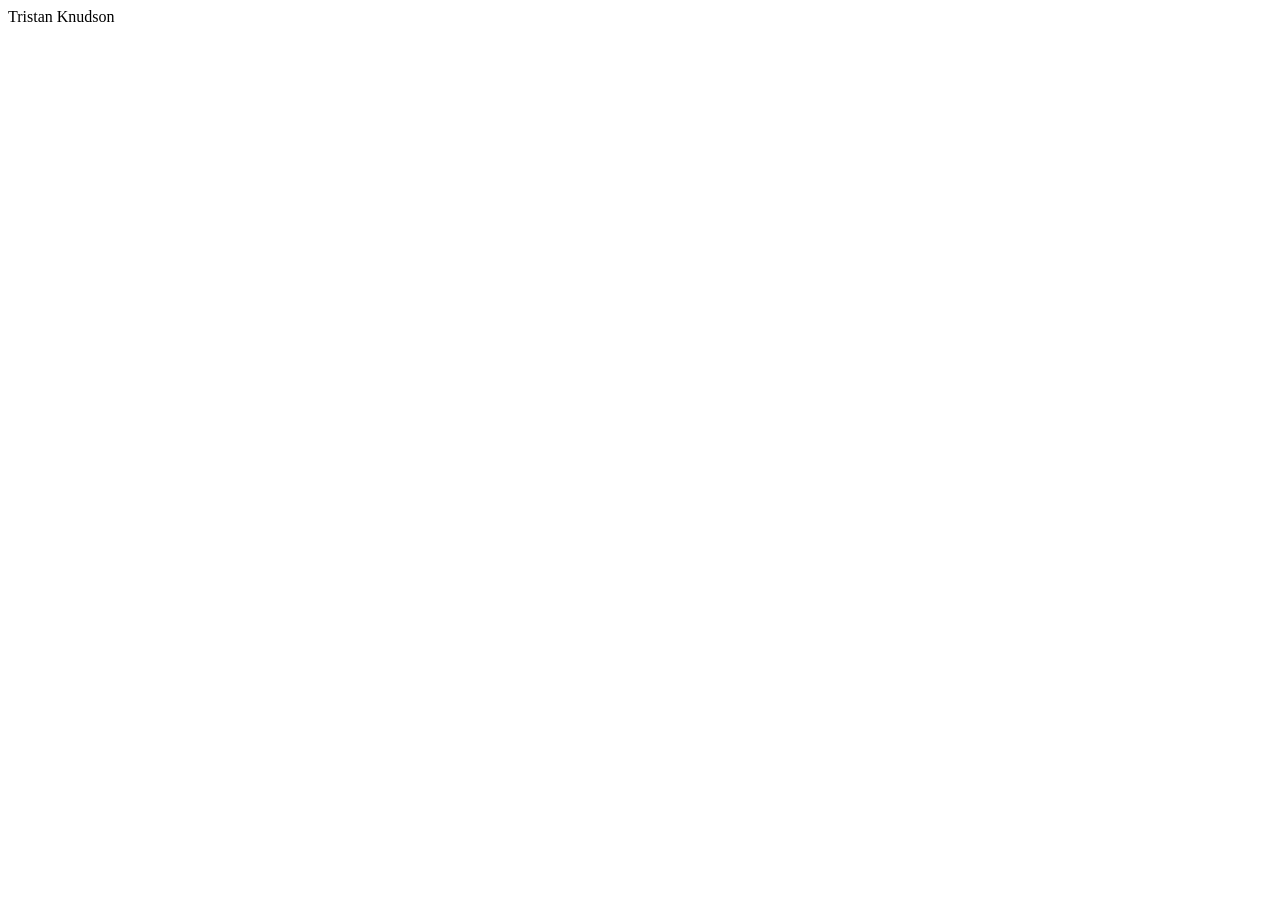
==== index.html @ ec0e9daa "Update index.html added client name" ====
<!DOCTYPE html>
<html lang="en">
<head>
    <meta charset="UTF-8">
    <meta name="viewport" content="width=, initial-scale=1.0">
    <title>Document</title>
</head>
<body>
    Tristan Knudson
</body>
</html>
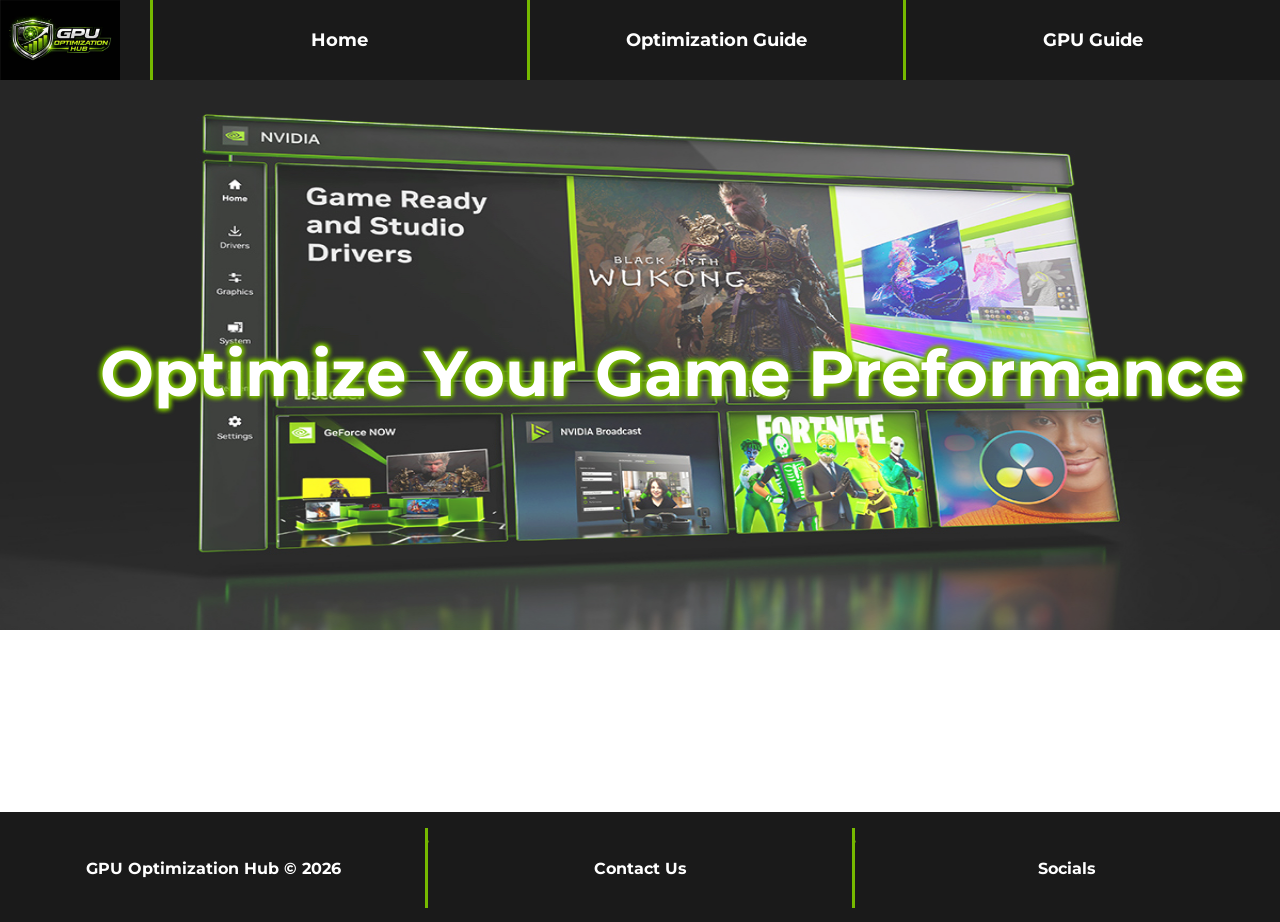
==== commit e33445ad: "hero" ====
--- a/index.html
+++ b/index.html
@@ -3,9 +3,34 @@
 <head>
     <meta charset="UTF-8">
     <meta name="viewport" content="width=, initial-scale=1.0">
-    <title>Document</title>
+    <link rel="stylesheet" href="css/index.css">
+    <title>home</title>
 </head>
-<body>
-    Tristan Knudson
-</body>
+
+<div id="content">
+    <header>
+        <img class="logo" src="pictures/company logo.png" alt="Dry Oar Logo">
+        <nav>
+            <a href="index.html">Home</a>
+            <a href="op-guide.html">Optimization Guide</a>
+            <a href="gpu-guide.html">GPU Guide</a>
+        </nav>
+    </header>
+    <body>
+        <div id="hero">
+            <img src="pictures/hero.jpeg" alt="hero image">
+            <div id="hero-text">Optimize Your Game Preformance</div>
+        </div>
+        <div id="body">
+            
+        </div>
+    </body>
+    <footer>
+        <p>GPU Optimization Hub &copy; 2026</p>
+        <p class="divider">.</p>
+        <p>Contact Us</p>
+        <p class="divider">.</p>
+        <p>Socials</p>
+    </footer>
+</div>
 </html>
--- a/css/index.css
+++ b/css/index.css
@@ -0,0 +1,107 @@
+/* imports */
+@import url('https://fonts.googleapis.com/css2?family=Inter:ital,opsz,wght@0,14..32,100..900;1,14..32,100..900&family=Montserrat:ital,wght@0,100..900;1,100..900&display=swap');
+
+:root {
+
+  --heading-font: "Montserrat";
+  --paragraph-font: "Inter";
+
+  /* colors */
+    --primary: #76B900;
+    --secondary: #1A1A1A;
+    --background: #FFFFFF;
+    --accent: #E5E5E5;
+}
+
+
+#content {
+    margin: 0 auto;
+    background-color: var(--background);
+    min-height: 100vh;
+}
+
+
+/* header */
+header {
+    display:grid;
+    grid-template-columns: 150px auto;
+    background-color: var(--secondary);
+}
+.logo {
+    height: 80px;
+}
+nav {
+    display: flex;
+    background-color: var(--secondary);
+    font-family: var(--heading-font);
+    font-size: large;
+}
+nav a {
+    text-align: center;
+    background-color: var(--secondary);
+    color: var(--background);
+    text-decoration: none;
+    height: 80px;
+    display: flex;
+    transition: background-color 0.5s;
+    flex: 1;
+    justify-content: center;
+    align-items: center;
+    border-left: 3px solid var(--primary);
+    font-weight: bold;
+}
+nav a:hover {
+    background-color:var(--primary);
+}
+
+
+/* body */
+body {
+    margin: 0;
+    font-family: var(--paragraph-font), sans-serif;
+    background-color: var(--background);
+}
+#hero img {
+    opacity: .85;
+    width: 100%;
+    height: 550px;
+}
+#hero-text {
+    font-family: var(--heading-font);
+    font-size: 400%;
+    color: var(--background);
+    font-weight: bold;
+    transform: translate(100px,-300px);
+        text-shadow:
+        2px 2px 4px var(--primary),
+       -2px 2px 4px var(--primary),
+        2px -2px 4px var(--primary),
+       -2px -2px 4px var(--primary);
+}
+
+
+/* footer */
+footer {
+    background-color: var(--secondary);
+    color: var(--background);
+    height: 110px;
+    justify-content: space-around;
+    align-items: center;
+    display: grid;
+    grid-template-columns: 1fr 1px 1fr 1px 1fr;
+    margin-top: 100px;
+}
+
+footer p {
+    align-self: center;
+    justify-self: center;
+    font-family: var(--heading-font);
+    font-weight: bold;
+
+}
+.divider {
+    background-color: var(--primary);
+    color: var(--primary);
+    height: 80px;
+    width: 3px;
+}
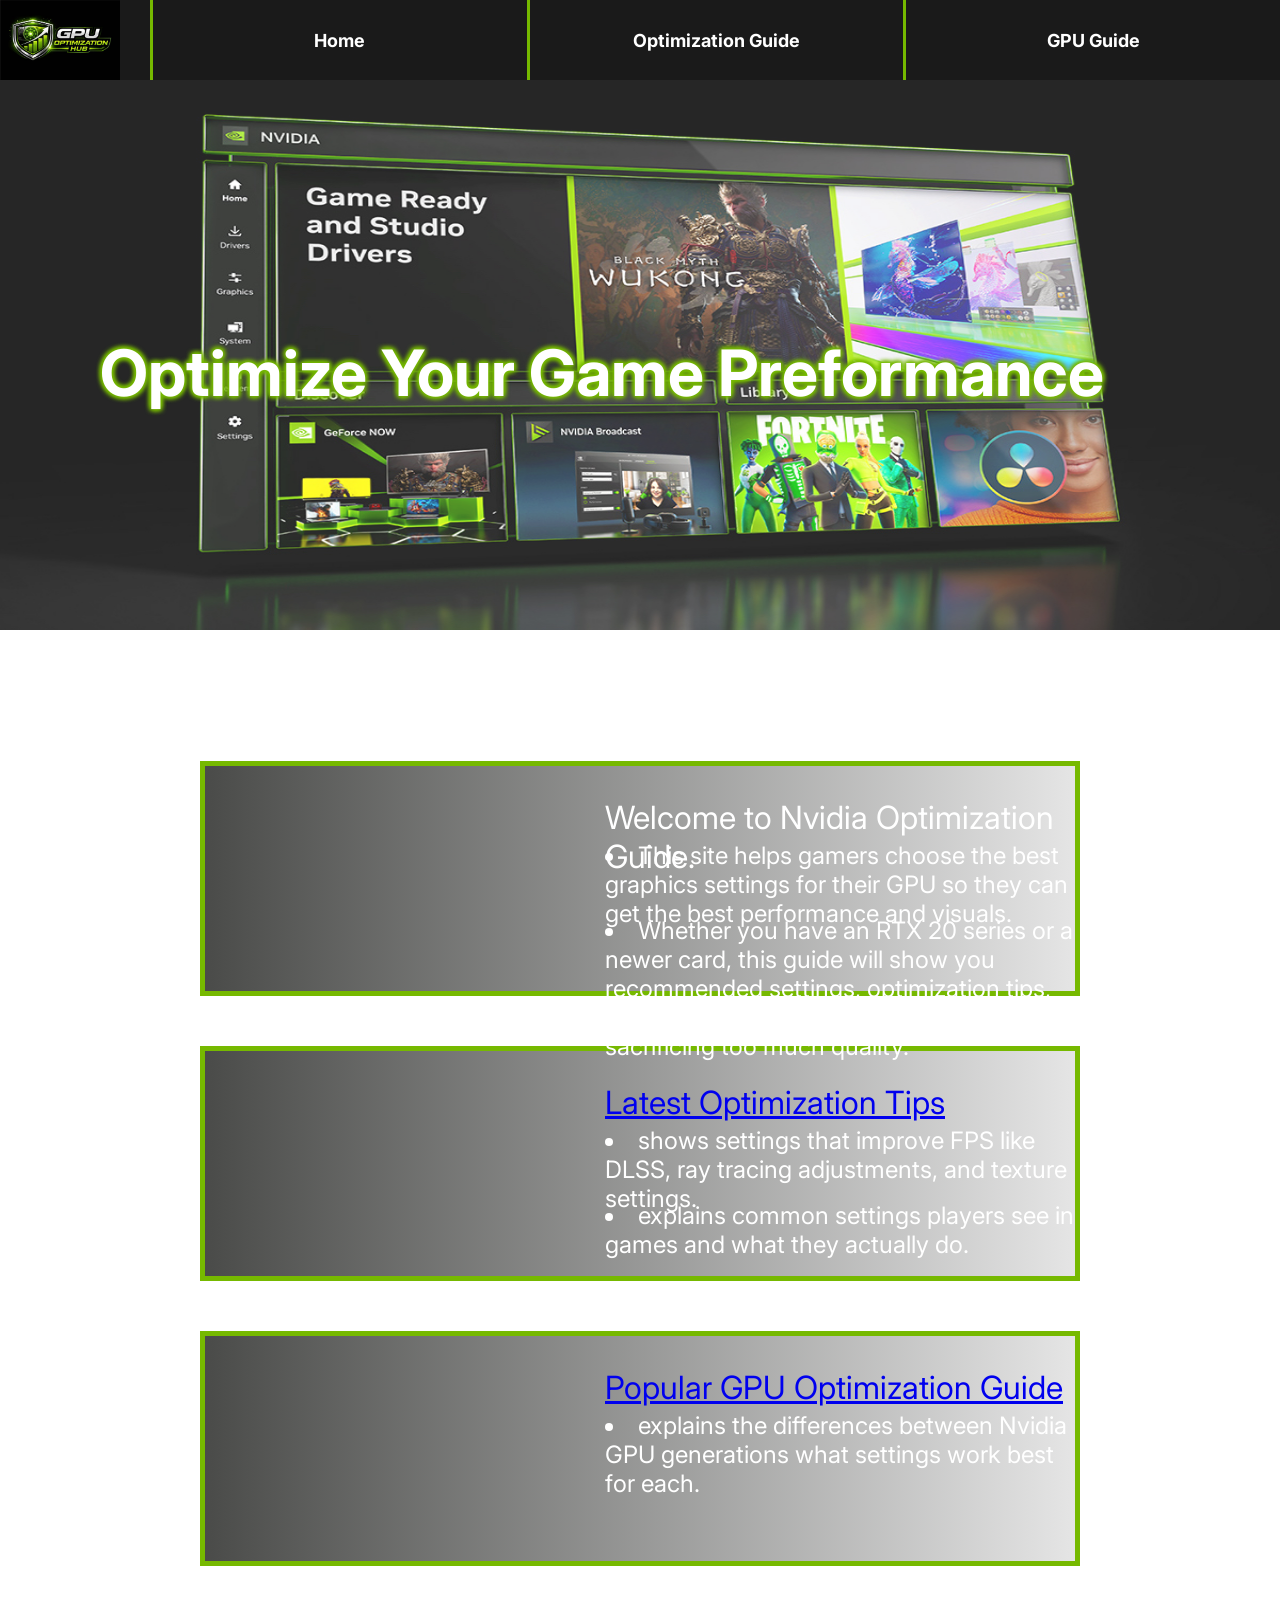
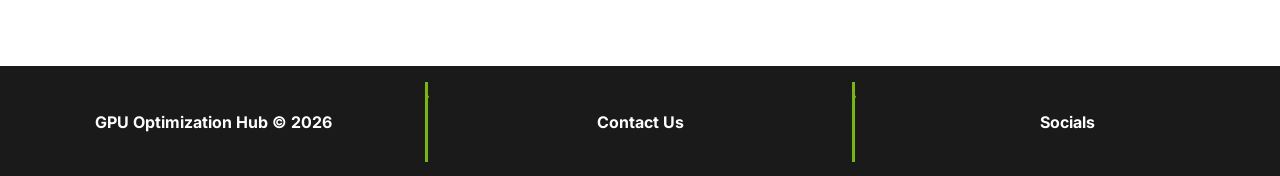
==== commit f5f088fc: "started body" ====
--- a/index.html
+++ b/index.html
@@ -16,15 +16,32 @@
             <a href="gpu-guide.html">GPU Guide</a>
         </nav>
     </header>
+
+
     <body>
         <div id="hero">
             <img src="pictures/hero.jpeg" alt="hero image">
             <div id="hero-text">Optimize Your Game Preformance</div>
         </div>
         <div id="body">
-            
+            <div class="grid" id="welcome">
+                <p class="title">Welcome to Nvidia Optimization Guide.</p>
+                <li class="bullet bullet-1">This site helps gamers choose the best graphics settings for their GPU so they can get the best performance and visuals.</li>
+                <li class="bullet bullet-2">Whether you have an RTX 20 series or a newer card, this guide will show you recommended settings, optimization tips, and ways to improve FPS without sacrificing too much quality.</li>
+            </div>
+            <div class="grid" id="optimization">
+                <p class="title"><a href="op-guide.html">Latest Optimization Tips</a></p>
+                <li class="bullet bullet-1">shows settings that improve FPS like DLSS, ray tracing adjustments, and texture settings.</li>
+                <li class="bullet bullet-2">explains common settings players see in games and what they actually do.</li>
+            </div>
+            <div class="grid" id="gpu-guide">
+                <p class="title"><a href="gpu-guide.html">Popular GPU Optimization Guide</a></p>
+                <li class="bullet bullet-1">explains the differences between Nvidia GPU generations what settings work best for each.</li>
+            </div>
         </div>
     </body>
+
+
     <footer>
         <p>GPU Optimization Hub &copy; 2026</p>
         <p class="divider">.</p>
--- a/css/index.css
+++ b/css/index.css
@@ -3,14 +3,15 @@
 
 :root {
 
-  --heading-font: "Montserrat";
-  --paragraph-font: "Inter";
+  --heading-font: "Montserrat" "sans-serrif";
+  --paragraph-font: "Inter","sans-seriff";
 
   /* colors */
     --primary: #76B900;
     --secondary: #1A1A1A;
     --background: #FFFFFF;
-    --accent: #E5E5E5;
+    --accent1: #E5E5E5;
+    --accent2: #4A4B49;
 }
 
 
@@ -55,12 +56,7 @@
 }
 
 
-/* body */
-body {
-    margin: 0;
-    font-family: var(--paragraph-font), sans-serif;
-    background-color: var(--background);
-}
+/* hero */
 #hero img {
     opacity: .85;
     width: 100%;
@@ -78,6 +74,34 @@
         2px -2px 4px var(--primary),
        -2px -2px 4px var(--primary);
 }
+
+
+/* body */
+body {
+    margin: 0;
+    font-family: var(--paragraph-font);
+    background-color: var(--background);
+    color: var(--background);
+}
+.grid {
+    display: grid;
+    grid-template-columns: 400px 1fr;
+    grid-template-rows: 75px 75px 75px;
+    border: 5px solid #76B900;
+    margin: 50px;
+    margin-left: 200px;
+    margin-right: 200px;
+    background: linear-gradient(to right, var(--accent2), var(--accent1));
+}
+.title {
+    grid-area: 1/2/2/3;
+    font-size: xx-large;
+}
+.bullet {
+    font-size: x-large;
+}
+.bullet-1 {grid-area: 2/2/3/3;}
+.bullet-2 {grid-area: 3/2/4/3;}
 
 
 /* footer */
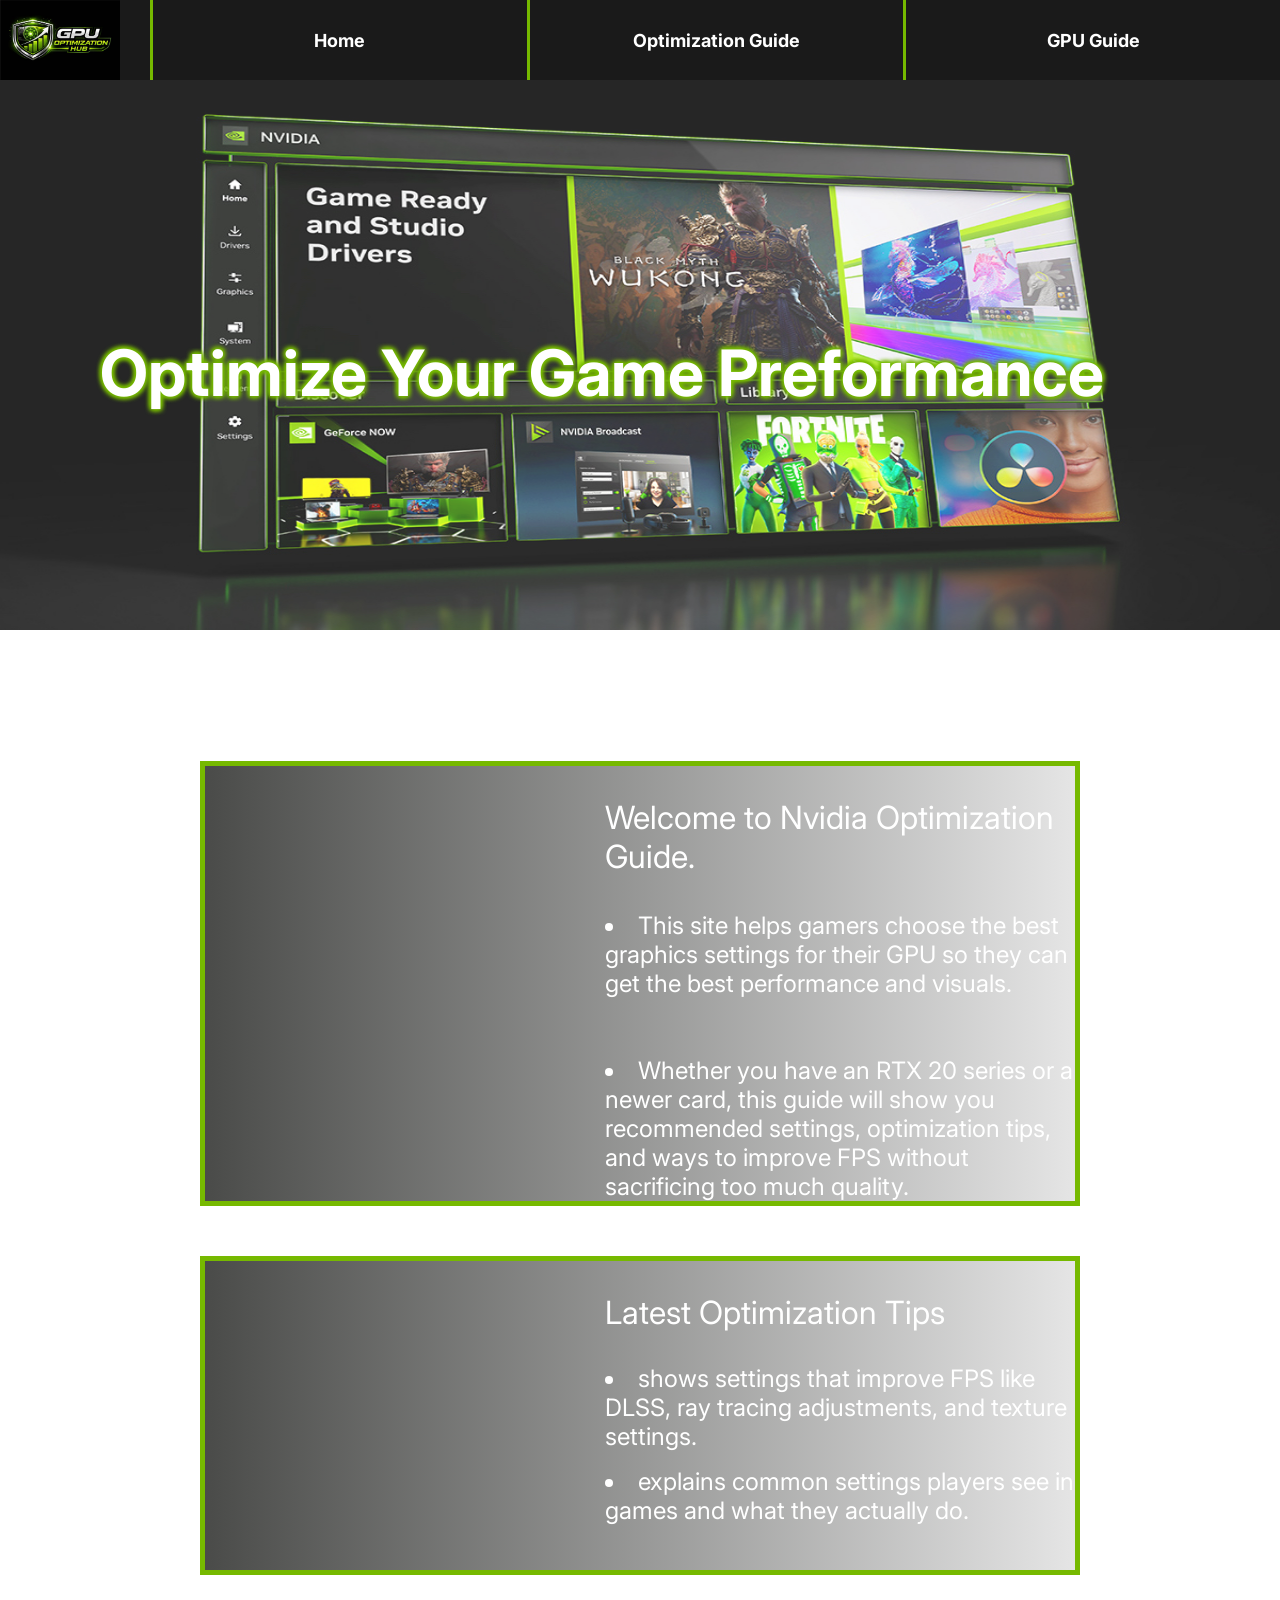
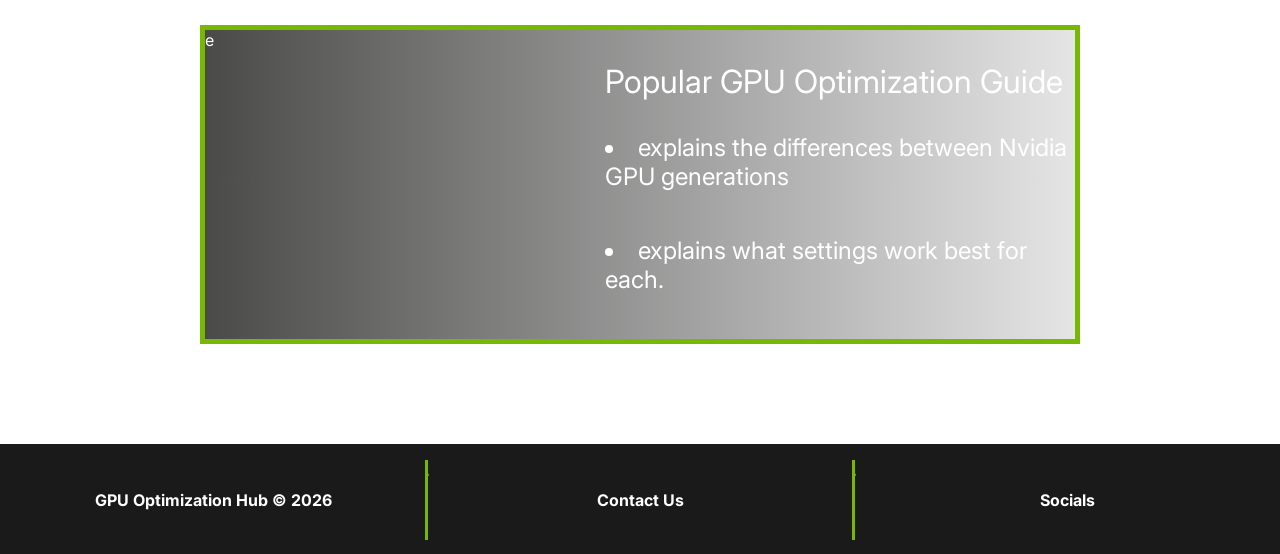
==== commit 255e8dbb: "small changes" ====
--- a/index.html
+++ b/index.html
@@ -36,7 +36,8 @@
             </div>
             <div class="grid" id="gpu-guide">
                 <p class="title"><a href="gpu-guide.html">Popular GPU Optimization Guide</a></p>
-                <li class="bullet bullet-1">explains the differences between Nvidia GPU generations what settings work best for each.</li>
+                <li class="bullet bullet-1">explains the differences between Nvidia GPU generations</li>e
+                <li class="bullet bullet-2">explains what settings work best for each.</li>
             </div>
         </div>
     </body>
--- a/css/index.css
+++ b/css/index.css
@@ -86,7 +86,7 @@
 .grid {
     display: grid;
     grid-template-columns: 400px 1fr;
-    grid-template-rows: 75px 75px 75px;
+    grid-template-rows: 1fr 1fr 1fr;
     border: 5px solid #76B900;
     margin: 50px;
     margin-left: 200px;
@@ -96,6 +96,11 @@
 .title {
     grid-area: 1/2/2/3;
     font-size: xx-large;
+    color: var(--background);
+}
+.title a {
+    text-decoration: none;
+    color: var(--background);
 }
 .bullet {
     font-size: x-large;
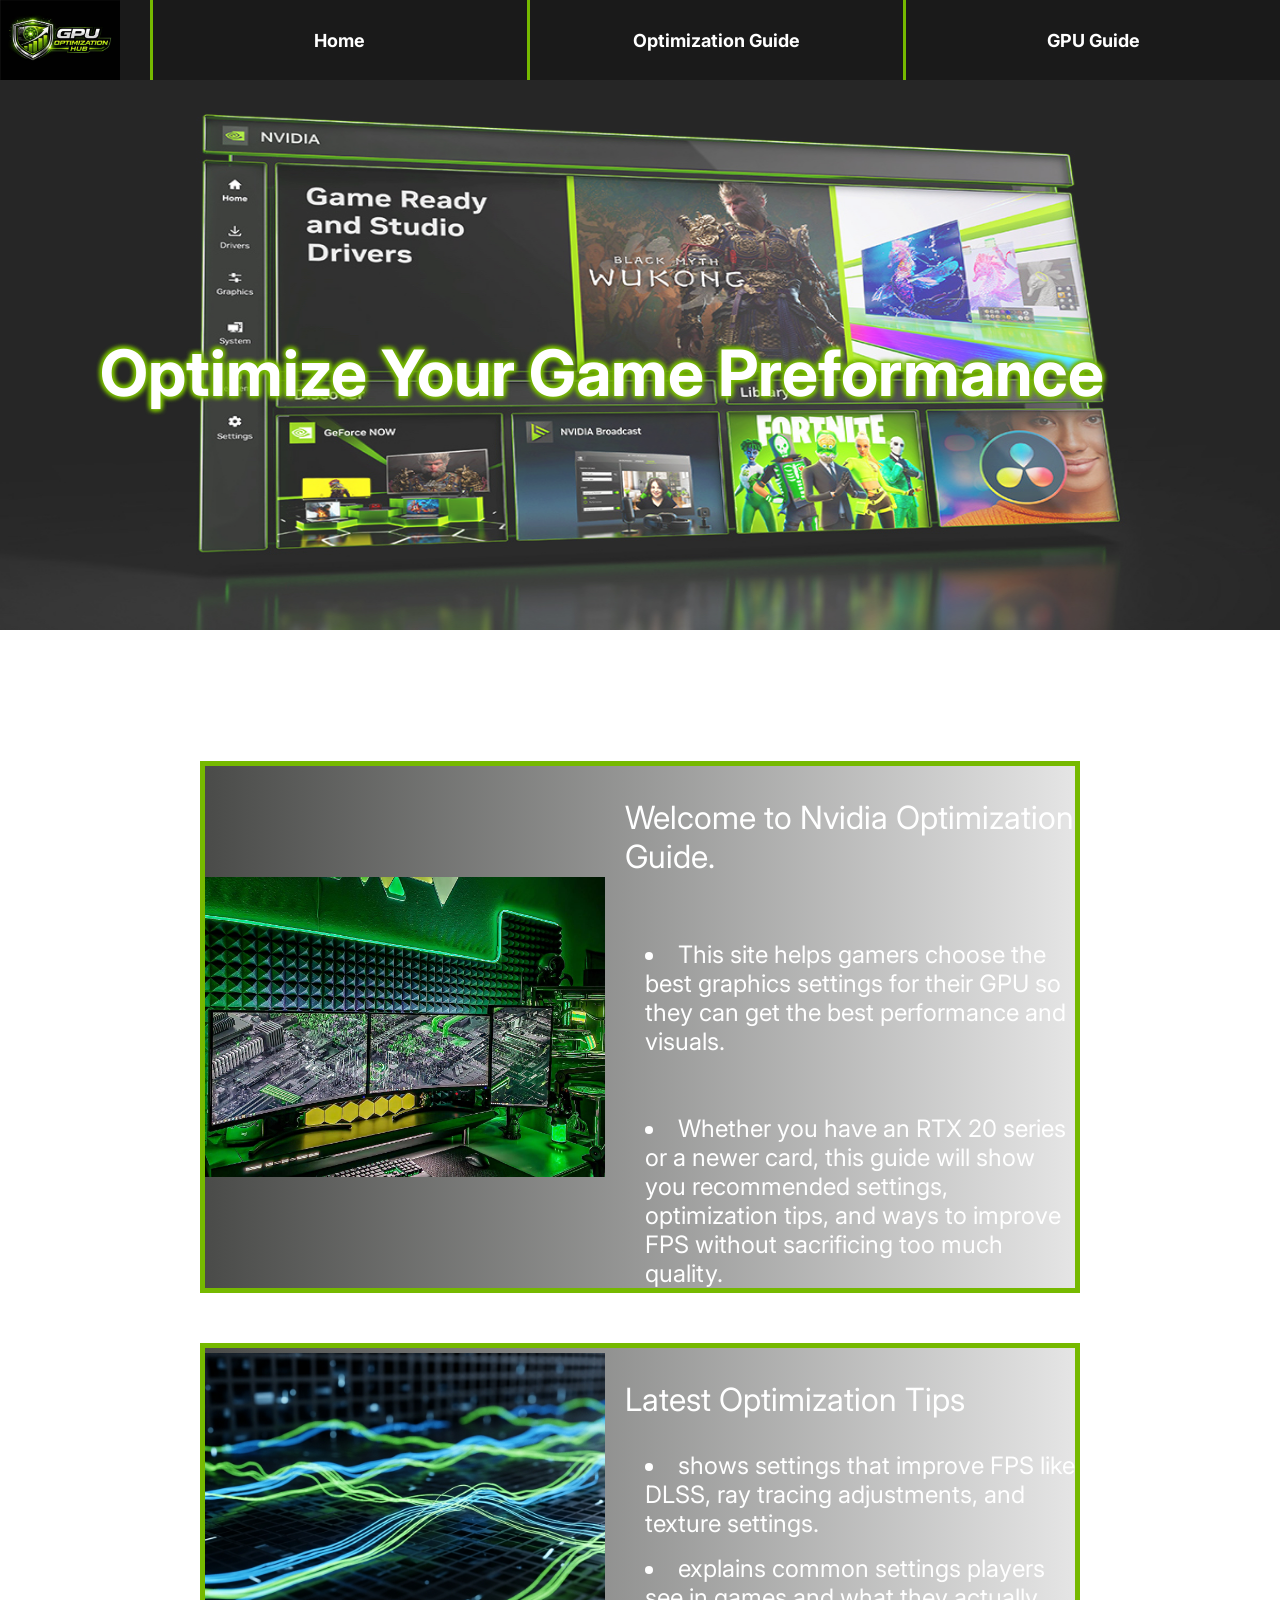
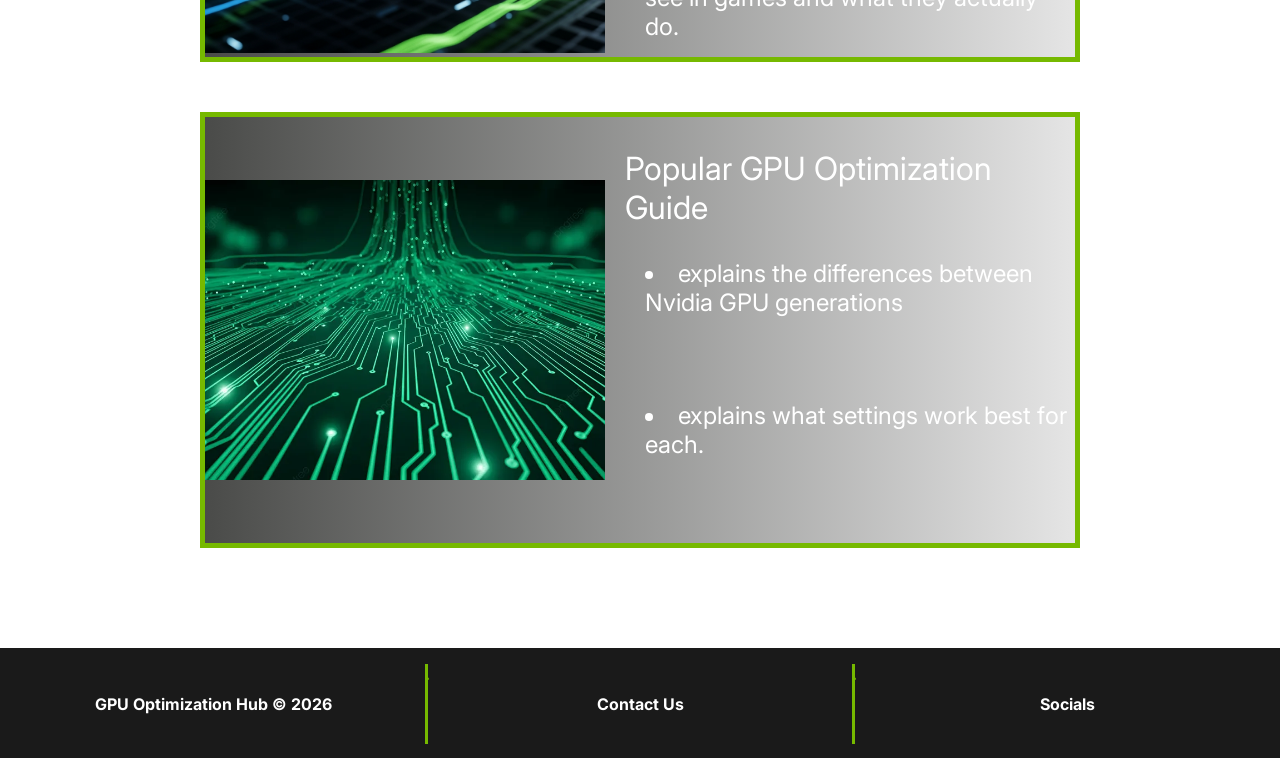
==== commit b6acb7e7: "added pictures to home page" ====
--- a/index.html
+++ b/index.html
@@ -28,16 +28,19 @@
                 <p class="title">Welcome to Nvidia Optimization Guide.</p>
                 <li class="bullet bullet-1">This site helps gamers choose the best graphics settings for their GPU so they can get the best performance and visuals.</li>
                 <li class="bullet bullet-2">Whether you have an RTX 20 series or a newer card, this guide will show you recommended settings, optimization tips, and ways to improve FPS without sacrificing too much quality.</li>
+                <img class="picture" src="pictures/setup.jpeg" alt="picture 1">
             </div>
             <div class="grid" id="optimization">
                 <p class="title"><a href="op-guide.html">Latest Optimization Tips</a></p>
                 <li class="bullet bullet-1">shows settings that improve FPS like DLSS, ray tracing adjustments, and texture settings.</li>
                 <li class="bullet bullet-2">explains common settings players see in games and what they actually do.</li>
+                <img class="picture" src="pictures/datagraph.jpeg" alt="picture 2">
             </div>
             <div class="grid" id="gpu-guide">
                 <p class="title"><a href="gpu-guide.html">Popular GPU Optimization Guide</a></p>
-                <li class="bullet bullet-1">explains the differences between Nvidia GPU generations</li>e
+                <li class="bullet bullet-1">explains the differences between Nvidia GPU generations</li>
                 <li class="bullet bullet-2">explains what settings work best for each.</li>
+                <img class="picture" src="pictures/circuit-hero.jpeg" alt="picture 3">
             </div>
         </div>
     </body>
--- a/css/index.css
+++ b/css/index.css
@@ -93,10 +93,19 @@
     margin-right: 200px;
     background: linear-gradient(to right, var(--accent2), var(--accent1));
 }
+.picture {
+    grid-area: 1/1/4/2;
+    width: 100%;
+    height: 300px;
+    object-fit: cover;
+    align-self: center;
+    justify-self: center;
+}
 .title {
     grid-area: 1/2/2/3;
     font-size: xx-large;
     color: var(--background);
+    margin-left: 20px;
 }
 .title a {
     text-decoration: none;
@@ -104,7 +113,8 @@
 }
 .bullet {
     font-size: x-large;
-}
+    margin-left: 40px;
+}\\
 .bullet-1 {grid-area: 2/2/3/3;}
 .bullet-2 {grid-area: 3/2/4/3;}
 
